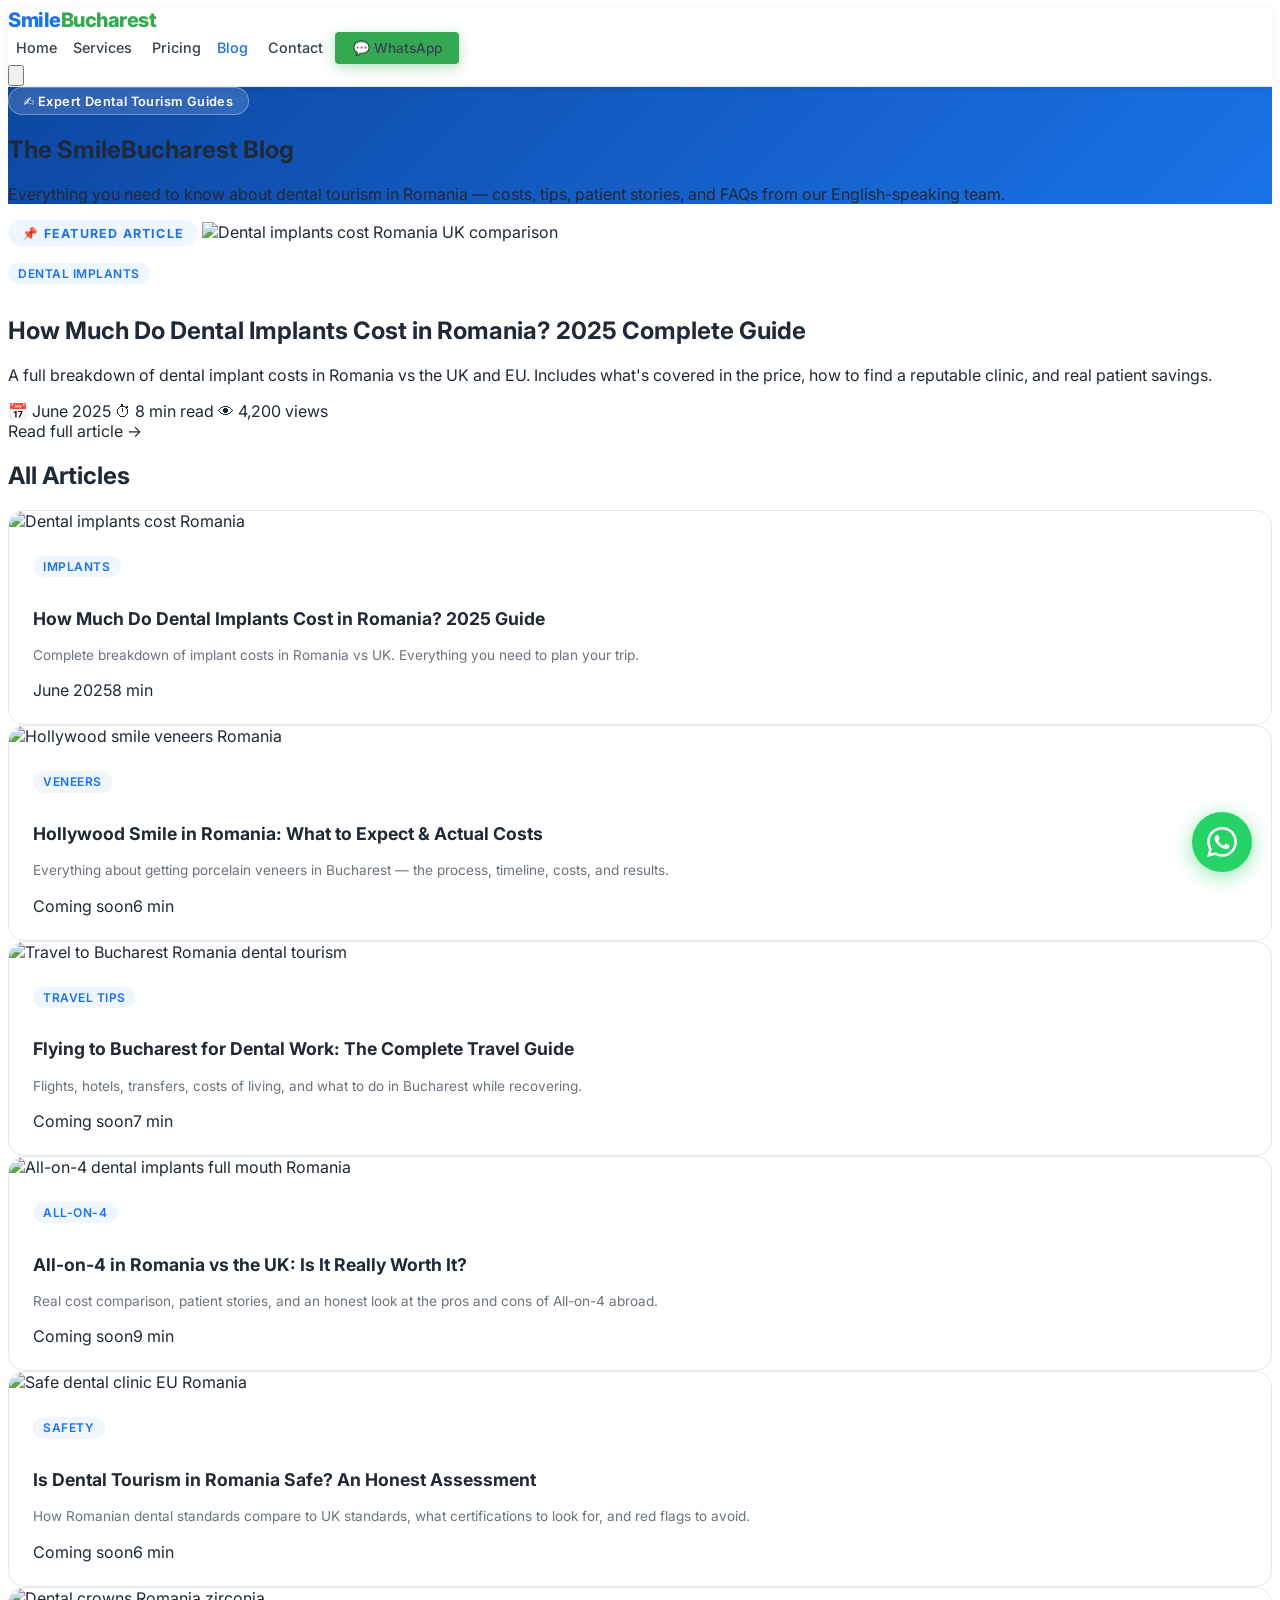
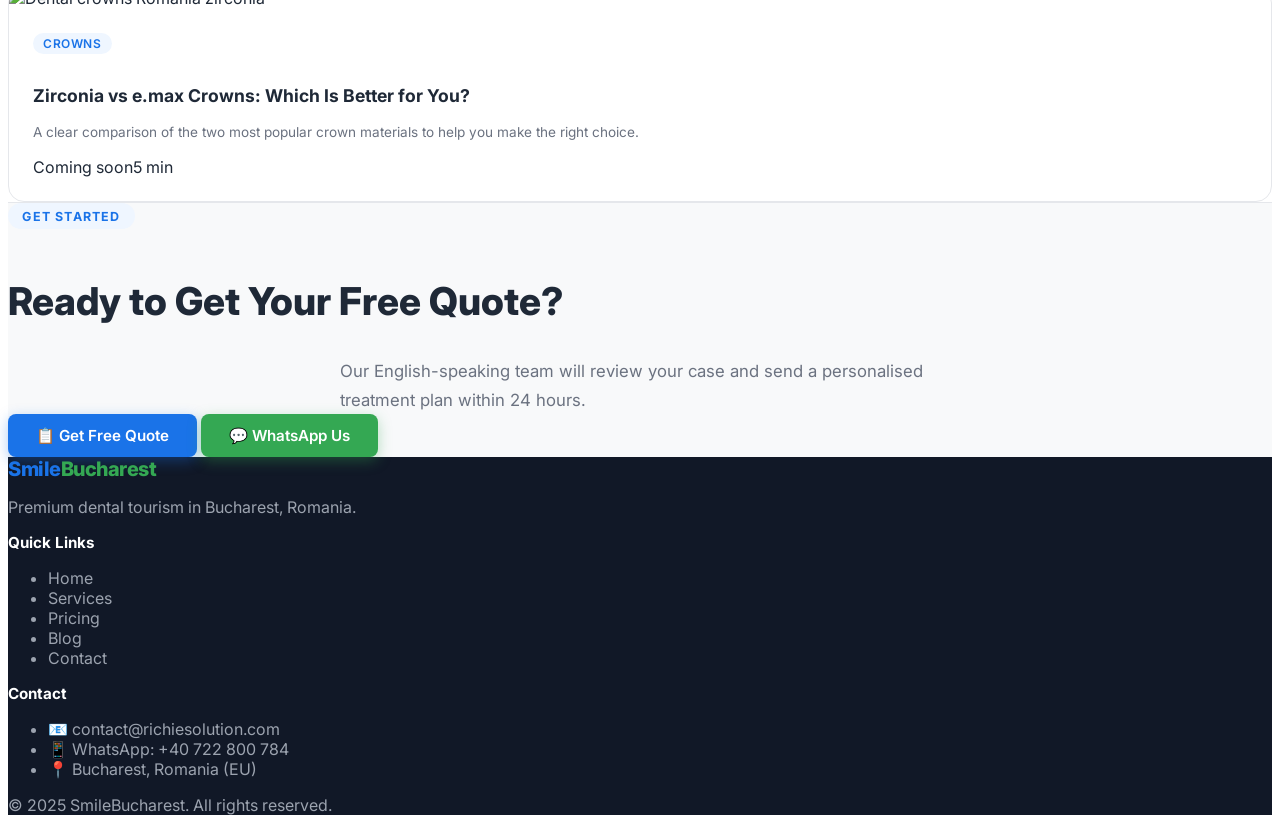
==== blog/index.html @ 4a3b8646 "Initial commit: SmileBucharest dental tourism website - Full 6-page HTML/Tailwind/JS site targeting " ====
<!DOCTYPE html>
<html lang="en">
<head>
  <meta charset="UTF-8" />
  <meta name="viewport" content="width=device-width, initial-scale=1.0" />
  <title>Dental Tourism Blog – Tips, Guides & Patient Stories | SmileBucharest</title>
  <meta name="description" content="Expert guides on dental tourism in Romania. Dental implant costs, what to expect, travel tips, patient stories, and more. Helping UK & EU patients make informed decisions." />
  <link rel="canonical" href="https://www.smilebucharest.com/blog/" />
  <meta property="og:type" content="website" />
  <meta property="og:title" content="Dental Tourism Blog – Romania Tips & Guides" />
  <meta property="og:description" content="Expert guides on dental tourism in Romania. Costs, tips, patient stories, and everything you need to know before flying to Bucharest." />
  <meta property="og:image" content="https://images.unsplash.com/photo-1588776814546-1ffdd51cd7b4?w=1200&h=630&fit=crop" />
  <meta property="og:url" content="https://www.smilebucharest.com/blog/" />
  <link rel="preconnect" href="https://fonts.googleapis.com" />
  <link href="https://fonts.googleapis.com/css2?family=Inter:wght@300;400;500;600;700;800&display=swap" rel="stylesheet" />
  <script src="https://cdn.tailwindcss.com"></script>
  <script>tailwind.config={theme:{extend:{colors:{brand:'#1A73E8',green:'#34A853'},fontFamily:{sans:['Inter','sans-serif']}}}}</script>
  <link rel="stylesheet" href="../assets/style.css" />
  <script async src="https://www.googletagmanager.com/gtag/js?id=G-E2S0ZX7Y9X"></script><script>window.dataLayer=window.dataLayer||[];function gtag(){dataLayer.push(arguments);}gtag('js',new Date());gtag('config','G-E2S0ZX7Y9X');</script>
</head>
<body>

<!-- NAVBAR -->
<nav class="navbar" role="navigation">
  <div class="max-w-6xl mx-auto px-4 flex items-center justify-between h-16">
    <a href="../index.html" class="nav-logo">Smile<span>Bucharest</span></a>
    <div class="nav-links hidden md:flex items-center gap-1">
      <a href="../index.html">Home</a><a href="../services.html">Services</a>
      <a href="../pricing.html">Pricing</a><a href="index.html" class="active">Blog</a>
      <a href="../contact.html">Contact</a>
      <a href="https://wa.me/40722800784" target="_blank" rel="noopener" class="btn-whatsapp ml-4" style="padding:.5rem 1.1rem;font-size:.85rem;">💬 WhatsApp</a>
    </div>
    <button id="hamburger" class="md:hidden flex items-center justify-center w-10 h-10 rounded-lg hover:bg-gray-100 transition" aria-expanded="false" aria-label="Toggle menu">
      <svg xmlns="http://www.w3.org/2000/svg" class="w-6 h-6" fill="none" viewBox="0 0 24 24" stroke="currentColor"><path stroke-linecap="round" stroke-linejoin="round" stroke-width="2" d="M4 6h16M4 12h16M4 18h16"/></svg>
    </button>
  </div>
  <div id="mobile-menu" class="mobile-menu max-w-6xl mx-auto px-4">
    <a href="../index.html">Home</a><a href="../services.html">Services</a><a href="../pricing.html">Pricing</a>
    <a href="index.html">Blog</a><a href="../contact.html">Contact</a>
    <a href="https://wa.me/40722800784" target="_blank" rel="noopener" style="color:#34A853;font-weight:700;">💬 WhatsApp Us</a>
  </div>
</nav>

<!-- HERO -->
<section class="py-16" style="background:linear-gradient(135deg,#0d47a1 0%,#1A73E8 100%);">
  <div class="max-w-4xl mx-auto px-4 text-center">
    <span class="hero-badge mb-4 inline-flex">✍️ Expert Dental Tourism Guides</span>
    <h1 class="text-4xl md:text-5xl font-extrabold text-white mb-4">The SmileBucharest Blog</h1>
    <p class="text-blue-100 text-lg max-w-2xl mx-auto">Everything you need to know about dental tourism in Romania — costs, tips, patient stories, and FAQs from our English-speaking team.</p>
  </div>
</section>

<!-- BLOG GRID -->
<section class="py-20 bg-white">
  <div class="max-w-6xl mx-auto px-4">

    <!-- Featured article -->
    <div class="mb-12">
      <span class="section-label mb-6 inline-block">📌 Featured Article</span>
      <a href="dental-implants-cost-romania.html" class="grid md:grid-cols-2 gap-8 items-center bg-gray-50 rounded-2xl overflow-hidden border border-gray-100 hover:shadow-xl transition group p-0" style="text-decoration:none;color:inherit;">
        <img src="https://images.unsplash.com/photo-1588776814546-1ffdd51cd7b4?w=700&h=450&fit=crop&q=80" alt="Dental implants cost Romania UK comparison" class="w-full h-72 object-cover md:rounded-l-2xl" loading="lazy" />
        <div class="p-8">
          <span class="blog-tag">Dental Implants</span>
          <h2 class="text-2xl font-extrabold text-gray-900 mb-3 group-hover:text-brand transition">How Much Do Dental Implants Cost in Romania? 2025 Complete Guide</h2>
          <p class="text-gray-500 mb-4 leading-relaxed">A full breakdown of dental implant costs in Romania vs the UK and EU. Includes what's covered in the price, how to find a reputable clinic, and real patient savings.</p>
          <div class="flex items-center gap-4 text-xs text-gray-400">
            <span>📅 June 2025</span>
            <span>⏱ 8 min read</span>
            <span>👁 4,200 views</span>
          </div>
          <div class="mt-4 text-brand font-semibold text-sm group-hover:underline">Read full article →</div>
        </div>
      </a>
    </div>

    <!-- Article grid -->
    <h2 class="text-2xl font-bold text-gray-900 mb-8">All Articles</h2>
    <div class="grid md:grid-cols-2 lg:grid-cols-3 gap-6">

      <a href="dental-implants-cost-romania.html" class="blog-card fade-up">
        <img src="https://images.unsplash.com/photo-1588776814546-1ffdd51cd7b4?w=500&h=280&fit=crop&q=80" alt="Dental implants cost Romania" loading="lazy" />
        <div class="blog-card-body">
          <span class="blog-tag">Implants</span>
          <h3>How Much Do Dental Implants Cost in Romania? 2025 Guide</h3>
          <p>Complete breakdown of implant costs in Romania vs UK. Everything you need to plan your trip.</p>
          <div class="flex items-center gap-3 text-xs text-gray-400 mt-3"><span>June 2025</span><span>8 min</span></div>
        </div>
      </a>

      <div class="blog-card fade-up opacity-80" style="transition-delay:.1s;cursor:default;">
        <img src="https://images.unsplash.com/photo-1516914943479-89db7d9ae7f2?w=500&h=280&fit=crop&q=80" alt="Hollywood smile veneers Romania" loading="lazy" />
        <div class="blog-card-body">
          <span class="blog-tag">Veneers</span>
          <h3>Hollywood Smile in Romania: What to Expect & Actual Costs</h3>
          <p>Everything about getting porcelain veneers in Bucharest — the process, timeline, costs, and results.</p>
          <div class="flex items-center gap-3 text-xs text-gray-400 mt-3"><span>Coming soon</span><span>6 min</span></div>
        </div>
      </div>

      <div class="blog-card fade-up opacity-80" style="transition-delay:.2s;cursor:default;">
        <img src="https://images.unsplash.com/photo-1524661135-423995f22d0b?w=500&h=280&fit=crop&q=80" alt="Travel to Bucharest Romania dental tourism" loading="lazy" />
        <div class="blog-card-body">
          <span class="blog-tag">Travel Tips</span>
          <h3>Flying to Bucharest for Dental Work: The Complete Travel Guide</h3>
          <p>Flights, hotels, transfers, costs of living, and what to do in Bucharest while recovering.</p>
          <div class="flex items-center gap-3 text-xs text-gray-400 mt-3"><span>Coming soon</span><span>7 min</span></div>
        </div>
      </div>

      <div class="blog-card fade-up opacity-80" style="transition-delay:.3s;cursor:default;">
        <img src="https://images.unsplash.com/photo-1629909613654-28e377c37b09?w=500&h=280&fit=crop&q=80" alt="All-on-4 dental implants full mouth Romania" loading="lazy" />
        <div class="blog-card-body">
          <span class="blog-tag">All-on-4</span>
          <h3>All-on-4 in Romania vs the UK: Is It Really Worth It?</h3>
          <p>Real cost comparison, patient stories, and an honest look at the pros and cons of All-on-4 abroad.</p>
          <div class="flex items-center gap-3 text-xs text-gray-400 mt-3"><span>Coming soon</span><span>9 min</span></div>
        </div>
      </div>

      <div class="blog-card fade-up opacity-80" style="transition-delay:.1s;cursor:default;">
        <img src="https://images.unsplash.com/photo-1606811841689-23dfddce3e95?w=500&h=280&fit=crop&q=80" alt="Safe dental clinic EU Romania" loading="lazy" />
        <div class="blog-card-body">
          <span class="blog-tag">Safety</span>
          <h3>Is Dental Tourism in Romania Safe? An Honest Assessment</h3>
          <p>How Romanian dental standards compare to UK standards, what certifications to look for, and red flags to avoid.</p>
          <div class="flex items-center gap-3 text-xs text-gray-400 mt-3"><span>Coming soon</span><span>6 min</span></div>
        </div>
      </div>

      <div class="blog-card fade-up opacity-80" style="transition-delay:.2s;cursor:default;">
        <img src="https://images.unsplash.com/photo-1609840114035-3c981b782dfe?w=500&h=280&fit=crop&q=80" alt="Dental crowns Romania zirconia" loading="lazy" />
        <div class="blog-card-body">
          <span class="blog-tag">Crowns</span>
          <h3>Zirconia vs e.max Crowns: Which Is Better for You?</h3>
          <p>A clear comparison of the two most popular crown materials to help you make the right choice.</p>
          <div class="flex items-center gap-3 text-xs text-gray-400 mt-3"><span>Coming soon</span><span>5 min</span></div>
        </div>
      </div>

    </div>
  </div>
</section>

<!-- NEWSLETTER / CTA -->
<section class="py-16" style="background:#F8F9FA;border-top:1px solid #e5e7eb;">
  <div class="max-w-3xl mx-auto px-4 text-center">
    <span class="section-label">Get Started</span>
    <h2 class="section-title mb-4">Ready to Get Your Free Quote?</h2>
    <p class="section-sub mb-8">Our English-speaking team will review your case and send a personalised treatment plan within 24 hours.</p>
    <div class="flex flex-wrap justify-center gap-4">
      <a href="../index.html#quote-form" class="btn-primary">📋 Get Free Quote</a>
      <a href="https://wa.me/40722800784?text=Hi%2C%20I%20read%20your%20blog%20and%20would%20like%20a%20dental%20quote" target="_blank" rel="noopener" class="btn-whatsapp">💬 WhatsApp Us</a>
    </div>
  </div>
</section>

<!-- FOOTER -->
<footer class="site-footer py-12">
  <div class="max-w-6xl mx-auto px-4">
    <div class="grid md:grid-cols-3 gap-8 pb-8 border-b border-gray-800">
      <div><div class="nav-logo mb-2" style="color:#1A73E8;">Smile<span style="color:#34A853;">Bucharest</span></div><p class="text-gray-400 text-sm">Premium dental tourism in Bucharest, Romania.</p></div>
      <div><div class="footer-heading">Quick Links</div><ul class="space-y-1 text-sm"><li><a href="../index.html">Home</a></li><li><a href="../services.html">Services</a></li><li><a href="../pricing.html">Pricing</a></li><li><a href="index.html">Blog</a></li><li><a href="../contact.html">Contact</a></li></ul></div>
      <div><div class="footer-heading">Contact</div><ul class="space-y-2 text-sm"><li>📧 <a href="mailto:contact@richiesolution.com">contact@richiesolution.com</a></li><li>📱 <a href="https://wa.me/40722800784" target="_blank" rel="noopener">WhatsApp: +40 722 800 784</a></li><li>📍 Bucharest, Romania (EU)</li></ul></div>
    </div>
    <p class="text-center text-xs text-gray-600 mt-6">© 2025 SmileBucharest. All rights reserved.</p>
  </div>
</footer>

<!-- Sticky WhatsApp -->
<a href="https://wa.me/40722800784?text=Hi%2C%20I%27d%20like%20a%20free%20dental%20quote" target="_blank" rel="noopener" class="whatsapp-fab" aria-label="Chat on WhatsApp">
  <svg xmlns="http://www.w3.org/2000/svg" viewBox="0 0 24 24"><path d="M17.472 14.382c-.297-.149-1.758-.867-2.03-.967-.273-.099-.471-.148-.67.15-.197.297-.767.966-.94 1.164-.173.199-.347.223-.644.075-.297-.15-1.255-.463-2.39-1.475-.883-.788-1.48-1.761-1.653-2.059-.173-.297-.018-.458.13-.606.134-.133.298-.347.446-.52.149-.174.198-.298.298-.497.099-.198.05-.371-.025-.52-.075-.149-.669-1.612-.916-2.207-.242-.579-.487-.5-.669-.51-.173-.008-.371-.01-.57-.01-.198 0-.52.074-.792.372-.272.297-1.04 1.016-1.04 2.479 0 1.462 1.065 2.875 1.213 3.074.149.198 2.096 3.2 5.077 4.487.709.306 1.262.489 1.694.625.712.227 1.36.195 1.871.118.571-.085 1.758-.719 2.006-1.413.248-.694.248-1.289.173-1.413-.074-.124-.272-.198-.57-.347m-5.421 7.403h-.004a9.87 9.87 0 01-5.031-1.378l-.361-.214-3.741.982.998-3.648-.235-.374a9.86 9.86 0 01-1.51-5.26c.001-5.45 4.436-9.884 9.888-9.884 2.64 0 5.122 1.03 6.988 2.898a9.825 9.825 0 012.893 6.994c-.003 5.45-4.437 9.884-9.885 9.884m8.413-18.297A11.815 11.815 0 0012.05 0C5.495 0 .16 5.335.157 11.892c0 2.096.547 4.142 1.588 5.945L.057 24l6.305-1.654a11.882 11.882 0 005.683 1.448h.005c6.554 0 11.89-5.335 11.893-11.893a11.821 11.821 0 00-3.48-8.413z"/></svg>
</a>
<script src="../assets/main.js"></script>
</body>
</html>
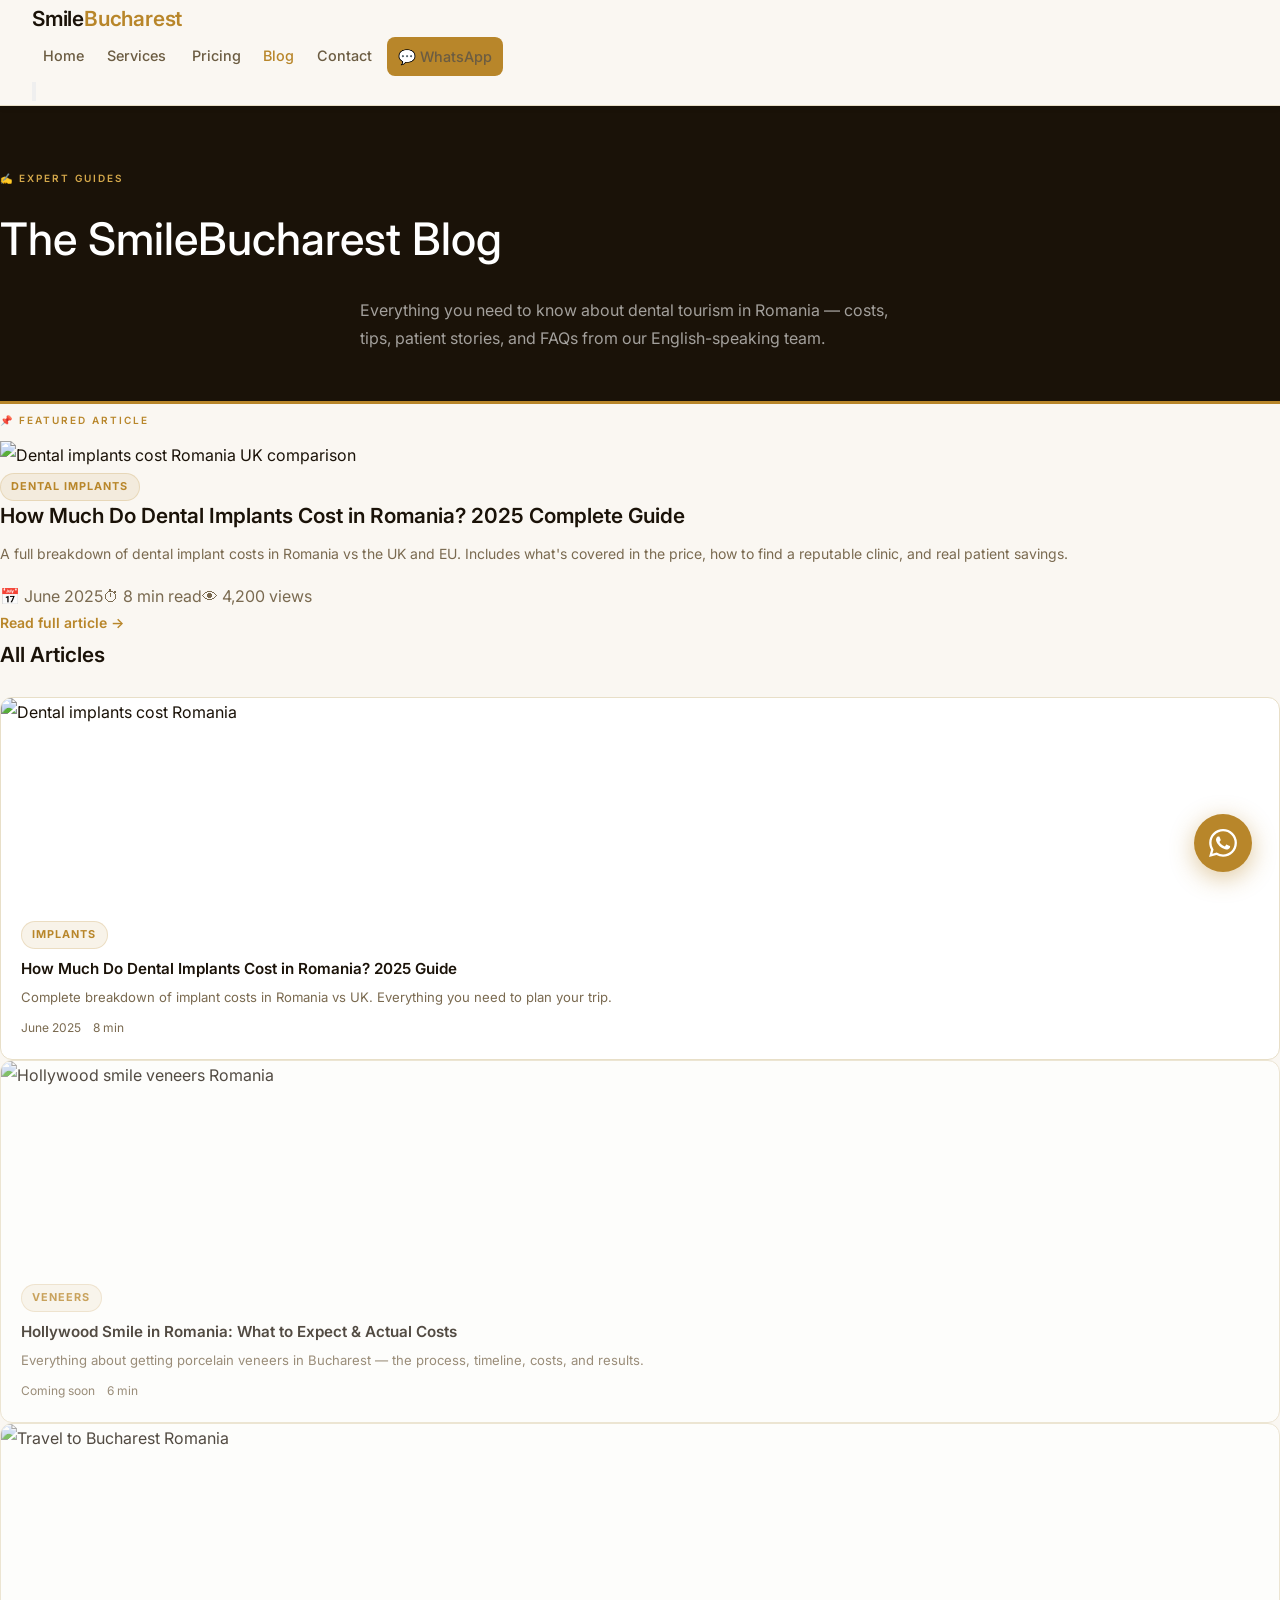
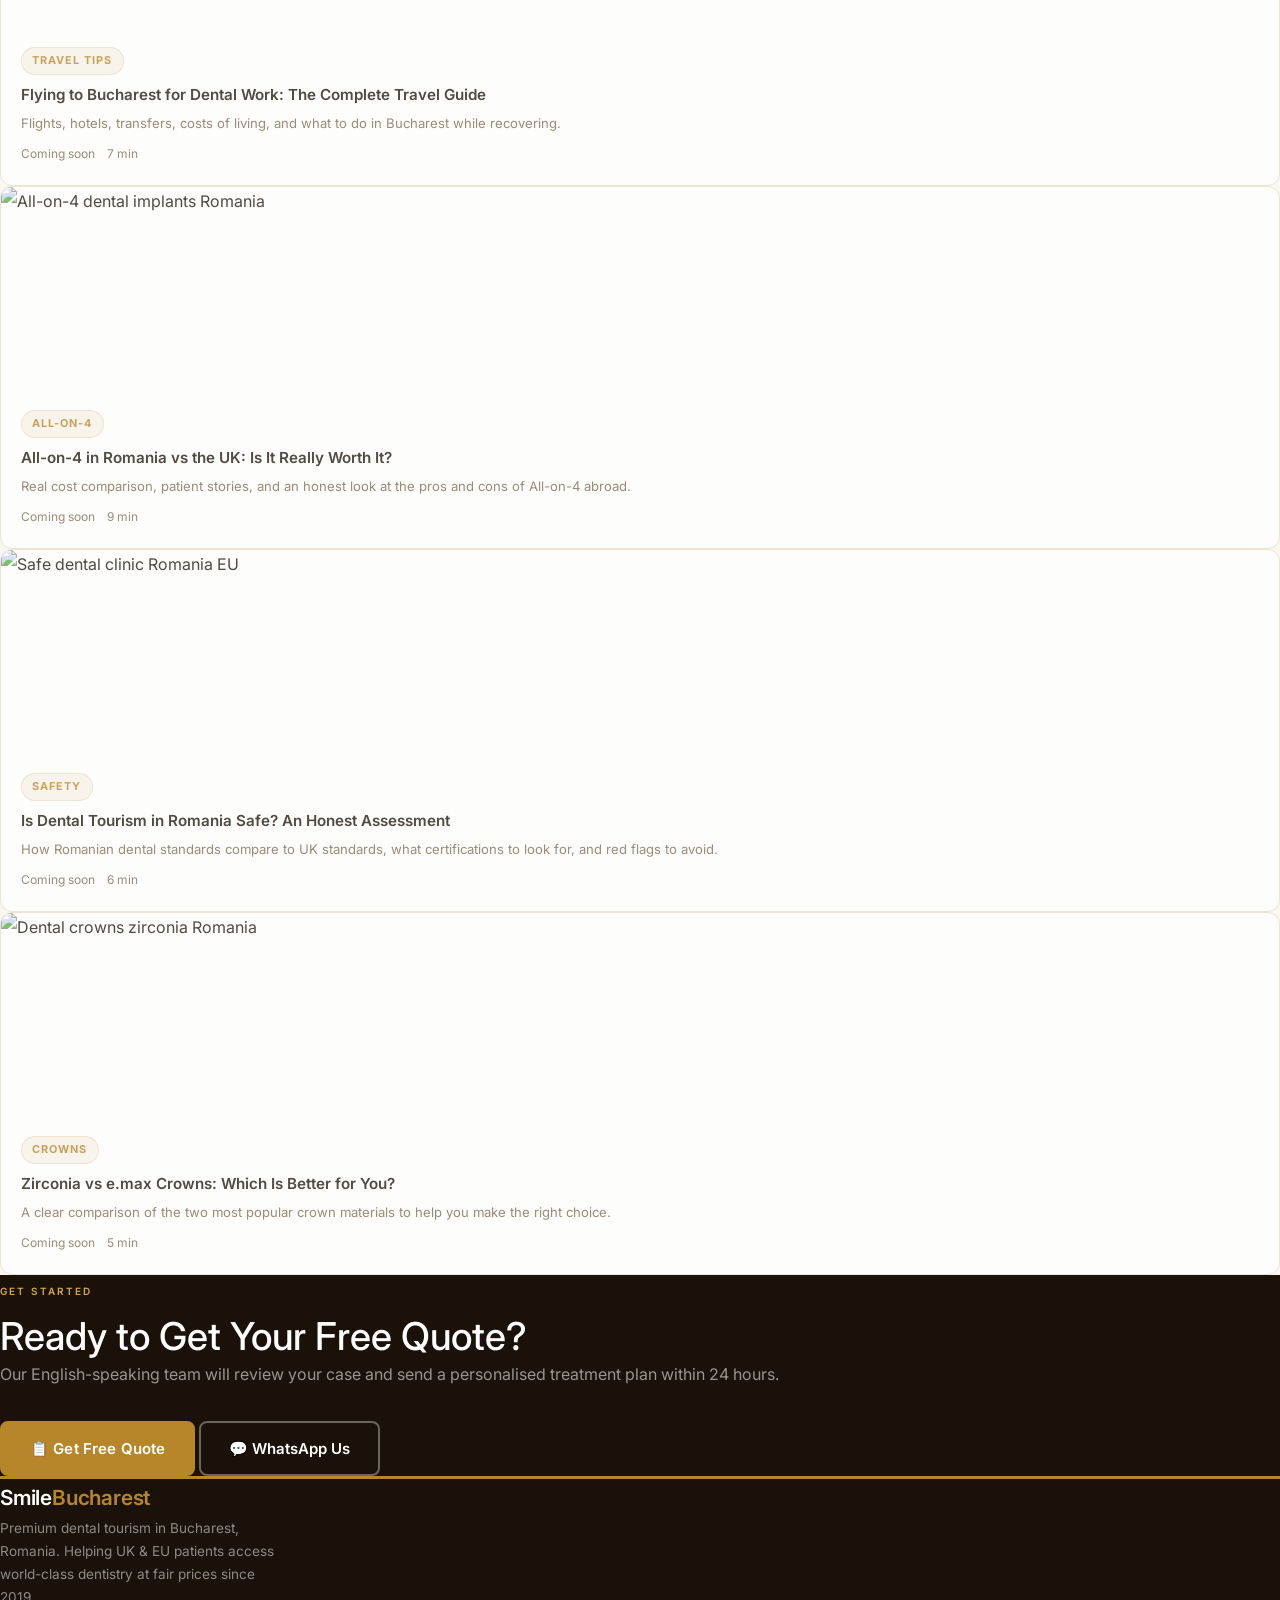
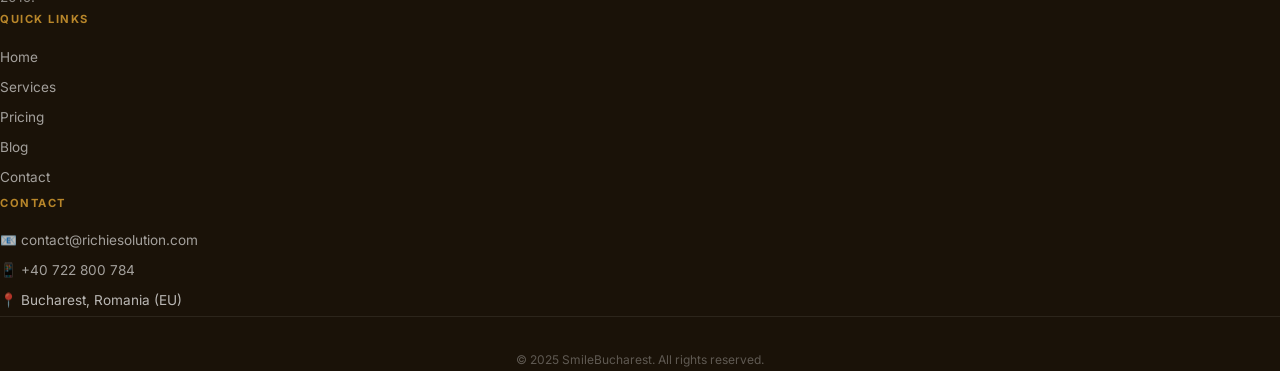
==== commit 65d83691: "redesign: warm premium gold theme" ====
--- a/blog/index.html
+++ b/blog/index.html
@@ -5,76 +5,73 @@
   <meta name="viewport" content="width=device-width, initial-scale=1.0" />
   <title>Dental Tourism Blog – Tips, Guides & Patient Stories | SmileBucharest</title>
   <meta name="description" content="Expert guides on dental tourism in Romania. Dental implant costs, what to expect, travel tips, patient stories, and more. Helping UK & EU patients make informed decisions." />
-  <link rel="canonical" href="https://www.smilebucharest.com/blog/" />
+  <link rel="canonical" href="https://dental.richiesolution.com/blog/" />
   <meta property="og:type" content="website" />
   <meta property="og:title" content="Dental Tourism Blog – Romania Tips & Guides" />
   <meta property="og:description" content="Expert guides on dental tourism in Romania. Costs, tips, patient stories, and everything you need to know before flying to Bucharest." />
   <meta property="og:image" content="https://images.unsplash.com/photo-1588776814546-1ffdd51cd7b4?w=1200&h=630&fit=crop" />
-  <meta property="og:url" content="https://www.smilebucharest.com/blog/" />
+  <meta property="og:url" content="https://dental.richiesolution.com/blog/" />
   <link rel="preconnect" href="https://fonts.googleapis.com" />
   <link href="https://fonts.googleapis.com/css2?family=Inter:wght@300;400;500;600;700;800&display=swap" rel="stylesheet" />
   <script src="https://cdn.tailwindcss.com"></script>
-  <script>tailwind.config={theme:{extend:{colors:{brand:'#1A73E8',green:'#34A853'},fontFamily:{sans:['Inter','sans-serif']}}}}</script>
+  <script>tailwind.config={theme:{extend:{colors:{cream:'#faf7f2',dark:'#1a1208',gold:'#b8862a','gold-light':'#d4a84b',surface:'#f5f0e8'},fontFamily:{sans:['Inter','sans-serif']}}}}</script>
   <link rel="stylesheet" href="../assets/style.css" />
-  <script async src="https://www.googletagmanager.com/gtag/js?id=G-E2S0ZX7Y9X"></script><script>window.dataLayer=window.dataLayer||[];function gtag(){dataLayer.push(arguments);}gtag('js',new Date());gtag('config','G-E2S0ZX7Y9X');</script>
+  <script async src="https://www.googletagmanager.com/gtag/js?id=G-E2S0ZX7Y9X"></script>
+  <script>window.dataLayer=window.dataLayer||[];function gtag(){dataLayer.push(arguments);}gtag('js',new Date());gtag('config','G-E2S0ZX7Y9X');</script>
 </head>
 <body>
 
-<!-- NAVBAR -->
 <nav class="navbar" role="navigation">
-  <div class="max-w-6xl mx-auto px-4 flex items-center justify-between h-16">
+  <div style="max-width:1400px;margin:0 auto;padding:0 2rem;" class="flex items-center justify-between h-16">
     <a href="../index.html" class="nav-logo">Smile<span>Bucharest</span></a>
     <div class="nav-links hidden md:flex items-center gap-1">
       <a href="../index.html">Home</a><a href="../services.html">Services</a>
-      <a href="../pricing.html">Pricing</a><a href="index.html" class="active">Blog</a>
-      <a href="../contact.html">Contact</a>
-      <a href="https://wa.me/40722800784" target="_blank" rel="noopener" class="btn-whatsapp ml-4" style="padding:.5rem 1.1rem;font-size:.85rem;">💬 WhatsApp</a>
+      <a href="../pricing.html">Pricing</a><a href="index.html" class="active">Blog</a><a href="../contact.html">Contact</a>
+      <a href="https://wa.me/40722800784" target="_blank" rel="noopener" class="btn-whatsapp ml-4" data-ga="whatsapp_nav">💬 WhatsApp</a>
     </div>
-    <button id="hamburger" class="md:hidden flex items-center justify-center w-10 h-10 rounded-lg hover:bg-gray-100 transition" aria-expanded="false" aria-label="Toggle menu">
+    <button id="hamburger" class="md:hidden flex items-center justify-center w-10 h-10 rounded-lg hover:bg-amber-50 transition" aria-expanded="false" aria-label="Toggle menu">
       <svg xmlns="http://www.w3.org/2000/svg" class="w-6 h-6" fill="none" viewBox="0 0 24 24" stroke="currentColor"><path stroke-linecap="round" stroke-linejoin="round" stroke-width="2" d="M4 6h16M4 12h16M4 18h16"/></svg>
     </button>
   </div>
-  <div id="mobile-menu" class="mobile-menu max-w-6xl mx-auto px-4">
+  <div id="mobile-menu" class="mobile-menu" style="max-width:1400px;margin:0 auto;padding-left:2rem;padding-right:2rem;">
     <a href="../index.html">Home</a><a href="../services.html">Services</a><a href="../pricing.html">Pricing</a>
     <a href="index.html">Blog</a><a href="../contact.html">Contact</a>
-    <a href="https://wa.me/40722800784" target="_blank" rel="noopener" style="color:#34A853;font-weight:700;">💬 WhatsApp Us</a>
+    <a href="https://wa.me/40722800784" target="_blank" rel="noopener" style="color:var(--gold);font-weight:700;">💬 WhatsApp Us</a>
   </div>
 </nav>
 
-<!-- HERO -->
-<section class="py-16" style="background:linear-gradient(135deg,#0d47a1 0%,#1A73E8 100%);">
+<!-- PAGE HERO -->
+<section style="background:var(--dark);border-bottom:3px solid var(--gold);padding:3.5rem 0 3rem;">
   <div class="max-w-4xl mx-auto px-4 text-center">
-    <span class="hero-badge mb-4 inline-flex">✍️ Expert Dental Tourism Guides</span>
-    <h1 class="text-4xl md:text-5xl font-extrabold text-white mb-4">The SmileBucharest Blog</h1>
-    <p class="text-blue-100 text-lg max-w-2xl mx-auto">Everything you need to know about dental tourism in Romania — costs, tips, patient stories, and FAQs from our English-speaking team.</p>
+    <span class="section-label" style="color:var(--gold-light)">✍️ Expert Guides</span>
+    <h1 style="font-size:clamp(1.8rem,3.5vw,2.8rem);font-weight:500;color:#fff;margin-bottom:1rem;">The SmileBucharest Blog</h1>
+    <p style="color:rgba(255,255,255,.6);font-size:1rem;max-width:560px;margin:0 auto;">Everything you need to know about dental tourism in Romania — costs, tips, patient stories, and FAQs from our English-speaking team.</p>
   </div>
 </section>
 
-<!-- BLOG GRID -->
-<section class="py-20 bg-white">
+<!-- BLOG CONTENT -->
+<section class="py-20" style="background:var(--bg);">
   <div class="max-w-6xl mx-auto px-4">
 
     <!-- Featured article -->
     <div class="mb-12">
       <span class="section-label mb-6 inline-block">📌 Featured Article</span>
-      <a href="dental-implants-cost-romania.html" class="grid md:grid-cols-2 gap-8 items-center bg-gray-50 rounded-2xl overflow-hidden border border-gray-100 hover:shadow-xl transition group p-0" style="text-decoration:none;color:inherit;">
-        <img src="https://images.unsplash.com/photo-1588776814546-1ffdd51cd7b4?w=700&h=450&fit=crop&q=80" alt="Dental implants cost Romania UK comparison" class="w-full h-72 object-cover md:rounded-l-2xl" loading="lazy" />
-        <div class="p-8">
-          <span class="blog-tag">Dental Implants</span>
-          <h2 class="text-2xl font-extrabold text-gray-900 mb-3 group-hover:text-brand transition">How Much Do Dental Implants Cost in Romania? 2025 Complete Guide</h2>
-          <p class="text-gray-500 mb-4 leading-relaxed">A full breakdown of dental implant costs in Romania vs the UK and EU. Includes what's covered in the price, how to find a reputable clinic, and real patient savings.</p>
-          <div class="flex items-center gap-4 text-xs text-gray-400">
-            <span>📅 June 2025</span>
-            <span>⏱ 8 min read</span>
-            <span>👁 4,200 views</span>
+      <a href="dental-implants-cost-romania.html" class="grid md:grid-cols-2 gap-0 items-stretch rounded-2xl overflow-hidden border border-[var(--border)] hover:shadow-xl transition group" style="text-decoration:none;color:inherit;background:var(--card);">
+        <img src="https://images.unsplash.com/photo-1588776814546-1ffdd51cd7b4?w=700&h=450&fit=crop&q=80" alt="Dental implants cost Romania UK comparison" class="w-full h-64 md:h-auto object-cover" loading="lazy" />
+        <div class="p-8 flex flex-col justify-center">
+          <span class="blog-tag mb-3">Dental Implants</span>
+          <h2 style="font-size:1.3rem;font-weight:600;color:var(--dark);margin-bottom:.75rem;line-height:1.4;" class="group-hover:text-gold transition">How Much Do Dental Implants Cost in Romania? 2025 Complete Guide</h2>
+          <p style="font-size:.875rem;color:var(--text-muted);margin-bottom:1rem;line-height:1.7;">A full breakdown of dental implant costs in Romania vs the UK and EU. Includes what's covered in the price, how to find a reputable clinic, and real patient savings.</p>
+          <div class="flex items-center gap-4 text-xs" style="color:var(--text-muted);">
+            <span>📅 June 2025</span><span>⏱ 8 min read</span><span>👁 4,200 views</span>
           </div>
-          <div class="mt-4 text-brand font-semibold text-sm group-hover:underline">Read full article →</div>
+          <div class="mt-4" style="color:var(--gold);font-weight:600;font-size:.875rem;">Read full article →</div>
         </div>
       </a>
     </div>
 
     <!-- Article grid -->
-    <h2 class="text-2xl font-bold text-gray-900 mb-8">All Articles</h2>
+    <h2 style="font-size:1.3rem;font-weight:600;color:var(--dark);margin-bottom:1.5rem;">All Articles</h2>
     <div class="grid md:grid-cols-2 lg:grid-cols-3 gap-6">
 
       <a href="dental-implants-cost-romania.html" class="blog-card fade-up">
@@ -83,57 +80,57 @@
           <span class="blog-tag">Implants</span>
           <h3>How Much Do Dental Implants Cost in Romania? 2025 Guide</h3>
           <p>Complete breakdown of implant costs in Romania vs UK. Everything you need to plan your trip.</p>
-          <div class="flex items-center gap-3 text-xs text-gray-400 mt-3"><span>June 2025</span><span>8 min</span></div>
+          <div style="display:flex;gap:.75rem;font-size:.75rem;color:var(--text-muted);margin-top:.6rem;"><span>June 2025</span><span>8 min</span></div>
         </div>
       </a>
 
-      <div class="blog-card fade-up opacity-80" style="transition-delay:.1s;cursor:default;">
+      <div class="blog-card fade-up" style="transition-delay:.1s;opacity:.75;cursor:default;">
         <img src="https://images.unsplash.com/photo-1516914943479-89db7d9ae7f2?w=500&h=280&fit=crop&q=80" alt="Hollywood smile veneers Romania" loading="lazy" />
         <div class="blog-card-body">
           <span class="blog-tag">Veneers</span>
-          <h3>Hollywood Smile in Romania: What to Expect & Actual Costs</h3>
+          <h3>Hollywood Smile in Romania: What to Expect &amp; Actual Costs</h3>
           <p>Everything about getting porcelain veneers in Bucharest — the process, timeline, costs, and results.</p>
-          <div class="flex items-center gap-3 text-xs text-gray-400 mt-3"><span>Coming soon</span><span>6 min</span></div>
+          <div style="display:flex;gap:.75rem;font-size:.75rem;color:var(--text-muted);margin-top:.6rem;"><span>Coming soon</span><span>6 min</span></div>
         </div>
       </div>
 
-      <div class="blog-card fade-up opacity-80" style="transition-delay:.2s;cursor:default;">
-        <img src="https://images.unsplash.com/photo-1524661135-423995f22d0b?w=500&h=280&fit=crop&q=80" alt="Travel to Bucharest Romania dental tourism" loading="lazy" />
+      <div class="blog-card fade-up" style="transition-delay:.2s;opacity:.75;cursor:default;">
+        <img src="https://images.unsplash.com/photo-1524661135-423995f22d0b?w=500&h=280&fit=crop&q=80" alt="Travel to Bucharest Romania" loading="lazy" />
         <div class="blog-card-body">
           <span class="blog-tag">Travel Tips</span>
           <h3>Flying to Bucharest for Dental Work: The Complete Travel Guide</h3>
           <p>Flights, hotels, transfers, costs of living, and what to do in Bucharest while recovering.</p>
-          <div class="flex items-center gap-3 text-xs text-gray-400 mt-3"><span>Coming soon</span><span>7 min</span></div>
+          <div style="display:flex;gap:.75rem;font-size:.75rem;color:var(--text-muted);margin-top:.6rem;"><span>Coming soon</span><span>7 min</span></div>
         </div>
       </div>
 
-      <div class="blog-card fade-up opacity-80" style="transition-delay:.3s;cursor:default;">
-        <img src="https://images.unsplash.com/photo-1629909613654-28e377c37b09?w=500&h=280&fit=crop&q=80" alt="All-on-4 dental implants full mouth Romania" loading="lazy" />
+      <div class="blog-card fade-up" style="opacity:.75;cursor:default;">
+        <img src="https://images.unsplash.com/photo-1629909613654-28e377c37b09?w=500&h=280&fit=crop&q=80" alt="All-on-4 dental implants Romania" loading="lazy" />
         <div class="blog-card-body">
           <span class="blog-tag">All-on-4</span>
           <h3>All-on-4 in Romania vs the UK: Is It Really Worth It?</h3>
           <p>Real cost comparison, patient stories, and an honest look at the pros and cons of All-on-4 abroad.</p>
-          <div class="flex items-center gap-3 text-xs text-gray-400 mt-3"><span>Coming soon</span><span>9 min</span></div>
+          <div style="display:flex;gap:.75rem;font-size:.75rem;color:var(--text-muted);margin-top:.6rem;"><span>Coming soon</span><span>9 min</span></div>
         </div>
       </div>
 
-      <div class="blog-card fade-up opacity-80" style="transition-delay:.1s;cursor:default;">
-        <img src="https://images.unsplash.com/photo-1606811841689-23dfddce3e95?w=500&h=280&fit=crop&q=80" alt="Safe dental clinic EU Romania" loading="lazy" />
+      <div class="blog-card fade-up" style="transition-delay:.1s;opacity:.75;cursor:default;">
+        <img src="https://images.unsplash.com/photo-1606811841689-23dfddce3e95?w=500&h=280&fit=crop&q=80" alt="Safe dental clinic Romania EU" loading="lazy" />
         <div class="blog-card-body">
           <span class="blog-tag">Safety</span>
           <h3>Is Dental Tourism in Romania Safe? An Honest Assessment</h3>
           <p>How Romanian dental standards compare to UK standards, what certifications to look for, and red flags to avoid.</p>
-          <div class="flex items-center gap-3 text-xs text-gray-400 mt-3"><span>Coming soon</span><span>6 min</span></div>
+          <div style="display:flex;gap:.75rem;font-size:.75rem;color:var(--text-muted);margin-top:.6rem;"><span>Coming soon</span><span>6 min</span></div>
         </div>
       </div>
 
-      <div class="blog-card fade-up opacity-80" style="transition-delay:.2s;cursor:default;">
-        <img src="https://images.unsplash.com/photo-1609840114035-3c981b782dfe?w=500&h=280&fit=crop&q=80" alt="Dental crowns Romania zirconia" loading="lazy" />
+      <div class="blog-card fade-up" style="transition-delay:.2s;opacity:.75;cursor:default;">
+        <img src="https://images.unsplash.com/photo-1609840114035-3c981b782dfe?w=500&h=280&fit=crop&q=80" alt="Dental crowns zirconia Romania" loading="lazy" />
         <div class="blog-card-body">
           <span class="blog-tag">Crowns</span>
           <h3>Zirconia vs e.max Crowns: Which Is Better for You?</h3>
           <p>A clear comparison of the two most popular crown materials to help you make the right choice.</p>
-          <div class="flex items-center gap-3 text-xs text-gray-400 mt-3"><span>Coming soon</span><span>5 min</span></div>
+          <div style="display:flex;gap:.75rem;font-size:.75rem;color:var(--text-muted);margin-top:.6rem;"><span>Coming soon</span><span>5 min</span></div>
         </div>
       </div>
 
@@ -141,33 +138,47 @@
   </div>
 </section>
 
-<!-- NEWSLETTER / CTA -->
-<section class="py-16" style="background:#F8F9FA;border-top:1px solid #e5e7eb;">
+<!-- CTA -->
+<section class="savings-section py-16">
   <div class="max-w-3xl mx-auto px-4 text-center">
-    <span class="section-label">Get Started</span>
-    <h2 class="section-title mb-4">Ready to Get Your Free Quote?</h2>
-    <p class="section-sub mb-8">Our English-speaking team will review your case and send a personalised treatment plan within 24 hours.</p>
+    <span class="section-label" style="color:var(--gold-light)">Get Started</span>
+    <h2 class="section-title mb-4" style="color:#fff;">Ready to Get Your Free Quote?</h2>
+    <p style="color:rgba(255,255,255,.55);margin-bottom:2rem;">Our English-speaking team will review your case and send a personalised treatment plan within 24 hours.</p>
     <div class="flex flex-wrap justify-center gap-4">
       <a href="../index.html#quote-form" class="btn-primary">📋 Get Free Quote</a>
-      <a href="https://wa.me/40722800784?text=Hi%2C%20I%20read%20your%20blog%20and%20would%20like%20a%20dental%20quote" target="_blank" rel="noopener" class="btn-whatsapp">💬 WhatsApp Us</a>
+      <a href="https://wa.me/40722800784?text=Hi%2C%20I%20read%20your%20blog%20and%20would%20like%20a%20dental%20quote" target="_blank" rel="noopener" class="btn-outline" style="color:#fff;border-color:rgba(255,255,255,.35);" data-ga="whatsapp_blog_cta">💬 WhatsApp Us</a>
     </div>
   </div>
 </section>
 
-<!-- FOOTER -->
 <footer class="site-footer py-12">
   <div class="max-w-6xl mx-auto px-4">
-    <div class="grid md:grid-cols-3 gap-8 pb-8 border-b border-gray-800">
-      <div><div class="nav-logo mb-2" style="color:#1A73E8;">Smile<span style="color:#34A853;">Bucharest</span></div><p class="text-gray-400 text-sm">Premium dental tourism in Bucharest, Romania.</p></div>
-      <div><div class="footer-heading">Quick Links</div><ul class="space-y-1 text-sm"><li><a href="../index.html">Home</a></li><li><a href="../services.html">Services</a></li><li><a href="../pricing.html">Pricing</a></li><li><a href="index.html">Blog</a></li><li><a href="../contact.html">Contact</a></li></ul></div>
-      <div><div class="footer-heading">Contact</div><ul class="space-y-2 text-sm"><li>📧 <a href="mailto:contact@richiesolution.com">contact@richiesolution.com</a></li><li>📱 <a href="https://wa.me/40722800784" target="_blank" rel="noopener">WhatsApp: +40 722 800 784</a></li><li>📍 Bucharest, Romania (EU)</li></ul></div>
+    <div class="grid md:grid-cols-4 gap-8 pb-8" style="border-bottom:1px solid rgba(255,255,255,.08)">
+      <div class="md:col-span-2">
+        <div class="nav-logo mb-3" style="color:#fff;">Smile<span>Bucharest</span></div>
+        <p style="font-size:.85rem;color:rgba(255,255,255,.5);max-width:280px;line-height:1.7;">Premium dental tourism in Bucharest, Romania. Helping UK &amp; EU patients access world-class dentistry at fair prices since 2019.</p>
+      </div>
+      <div>
+        <div class="footer-heading">Quick Links</div>
+        <ul style="list-style:none;font-size:.85rem;line-height:2.2;">
+          <li><a href="../index.html">Home</a></li><li><a href="../services.html">Services</a></li>
+          <li><a href="../pricing.html">Pricing</a></li><li><a href="index.html">Blog</a></li><li><a href="../contact.html">Contact</a></li>
+        </ul>
+      </div>
+      <div>
+        <div class="footer-heading">Contact</div>
+        <ul style="list-style:none;font-size:.85rem;line-height:2.2;">
+          <li>📧 <a href="mailto:contact@richiesolution.com">contact@richiesolution.com</a></li>
+          <li>📱 <a href="https://wa.me/40722800784" target="_blank" rel="noopener">+40 722 800 784</a></li>
+          <li>📍 Bucharest, Romania (EU)</li>
+        </ul>
+      </div>
     </div>
-    <p class="text-center text-xs text-gray-600 mt-6">© 2025 SmileBucharest. All rights reserved.</p>
+    <p style="text-align:center;font-size:.75rem;color:rgba(255,255,255,.3);margin-top:2rem;">© 2025 SmileBucharest. All rights reserved.</p>
   </div>
 </footer>
 
-<!-- Sticky WhatsApp -->
-<a href="https://wa.me/40722800784?text=Hi%2C%20I%27d%20like%20a%20free%20dental%20quote" target="_blank" rel="noopener" class="whatsapp-fab" aria-label="Chat on WhatsApp">
+<a href="https://wa.me/40722800784?text=Hi%2C%20I%27d%20like%20a%20free%20dental%20quote" target="_blank" rel="noopener" class="whatsapp-fab" aria-label="Chat on WhatsApp" data-ga="whatsapp_fab">
   <svg xmlns="http://www.w3.org/2000/svg" viewBox="0 0 24 24"><path d="M17.472 14.382c-.297-.149-1.758-.867-2.03-.967-.273-.099-.471-.148-.67.15-.197.297-.767.966-.94 1.164-.173.199-.347.223-.644.075-.297-.15-1.255-.463-2.39-1.475-.883-.788-1.48-1.761-1.653-2.059-.173-.297-.018-.458.13-.606.134-.133.298-.347.446-.52.149-.174.198-.298.298-.497.099-.198.05-.371-.025-.52-.075-.149-.669-1.612-.916-2.207-.242-.579-.487-.5-.669-.51-.173-.008-.371-.01-.57-.01-.198 0-.52.074-.792.372-.272.297-1.04 1.016-1.04 2.479 0 1.462 1.065 2.875 1.213 3.074.149.198 2.096 3.2 5.077 4.487.709.306 1.262.489 1.694.625.712.227 1.36.195 1.871.118.571-.085 1.758-.719 2.006-1.413.248-.694.248-1.289.173-1.413-.074-.124-.272-.198-.57-.347m-5.421 7.403h-.004a9.87 9.87 0 01-5.031-1.378l-.361-.214-3.741.982.998-3.648-.235-.374a9.86 9.86 0 01-1.51-5.26c.001-5.45 4.436-9.884 9.888-9.884 2.64 0 5.122 1.03 6.988 2.898a9.825 9.825 0 012.893 6.994c-.003 5.45-4.437 9.884-9.885 9.884m8.413-18.297A11.815 11.815 0 0012.05 0C5.495 0 .16 5.335.157 11.892c0 2.096.547 4.142 1.588 5.945L.057 24l6.305-1.654a11.882 11.882 0 005.683 1.448h.005c6.554 0 11.89-5.335 11.893-11.893a11.821 11.821 0 00-3.48-8.413z"/></svg>
 </a>
 <script src="../assets/main.js"></script>
--- a/assets/style.css
+++ b/assets/style.css
@@ -0,0 +1,671 @@
+/* ===================================================================
+   SmileBucharest – Warm Premium Gold Design System
+   =================================================================== */
+
+/* ── Design Tokens ─────────────────────────────────────────────── */
+:root {
+  --bg:           #faf7f2;
+  --dark:         #1a1208;
+  --gold:         #b8862a;
+  --gold-light:   #d4a84b;
+  --gold-dim:     #8a6320;
+  --text:         #1a1208;
+  --text-sec:     #6b5c42;
+  --text-muted:   #7a6a50;
+  --border:       #e8dfc8;
+  --surface:      #f5f0e8;
+  --card:         #ffffff;
+  --savings-item: #221808;
+  --savings-green:#6abf8a;
+  --radius:       12px;
+  --radius-sm:    8px;
+  --radius-lg:    20px;
+  --shadow:       0 4px 24px rgba(26,18,8,.08);
+  --shadow-md:    0 8px 40px rgba(26,18,8,.12);
+  --transition:   .2s ease;
+}
+
+/* ── Reset & Base ───────────────────────────────────────────────── */
+*, *::before, *::after { box-sizing: border-box; margin: 0; padding: 0; }
+html { scroll-behavior: smooth; }
+body {
+  font-family: 'Inter', sans-serif;
+  font-size: 16px;
+  line-height: 1.8;
+  color: var(--text);
+  background: var(--bg);
+  -webkit-font-smoothing: antialiased;
+}
+img { display: block; max-width: 100%; }
+a   { color: inherit; text-decoration: none; }
+
+/* ── Typography helpers ─────────────────────────────────────────── */
+.section-label {
+  display: inline-block;
+  font-size: 10px;
+  font-weight: 600;
+  letter-spacing: 2px;
+  text-transform: uppercase;
+  color: var(--gold);
+  margin-bottom: .75rem;
+}
+.section-title {
+  font-size: clamp(1.75rem, 3vw, 2.5rem);
+  font-weight: 500;
+  color: var(--text);
+  line-height: 1.25;
+}
+.section-sub {
+  font-size: 1.0625rem;
+  color: var(--text-sec);
+  max-width: 580px;
+}
+
+/* ── Buttons ────────────────────────────────────────────────────── */
+.btn-primary {
+  display: inline-flex;
+  align-items: center;
+  gap: .4rem;
+  padding: .78rem 1.75rem;
+  background: var(--gold);
+  color: #fff;
+  font-weight: 600;
+  font-size: .9375rem;
+  border-radius: var(--radius-sm);
+  border: 2px solid var(--gold);
+  cursor: pointer;
+  transition: var(--transition);
+  letter-spacing: .01em;
+}
+.btn-primary:hover {
+  background: var(--gold-dim);
+  border-color: var(--gold-dim);
+  transform: translateY(-1px);
+  box-shadow: 0 6px 20px rgba(184,134,42,.3);
+}
+.btn-outline {
+  display: inline-flex;
+  align-items: center;
+  gap: .4rem;
+  padding: .78rem 1.75rem;
+  background: transparent;
+  color: var(--gold);
+  font-weight: 600;
+  font-size: .9375rem;
+  border-radius: var(--radius-sm);
+  border: 2px solid var(--gold);
+  cursor: pointer;
+  transition: var(--transition);
+}
+.btn-outline:hover {
+  background: var(--gold);
+  color: #fff;
+  transform: translateY(-1px);
+}
+.btn-whatsapp {
+  display: inline-flex;
+  align-items: center;
+  gap: .45rem;
+  padding: .6rem 1.25rem;
+  background: var(--gold);
+  color: #fff;
+  font-weight: 600;
+  font-size: .85rem;
+  border-radius: 50px;
+  border: none;
+  cursor: pointer;
+  transition: var(--transition);
+  white-space: nowrap;
+}
+.btn-whatsapp:hover {
+  background: var(--gold-dim);
+  transform: translateY(-1px);
+  box-shadow: 0 4px 14px rgba(184,134,42,.35);
+}
+
+/* ── Navbar ─────────────────────────────────────────────────────── */
+.navbar {
+  position: sticky;
+  top: 0;
+  z-index: 999;
+  background: var(--bg);
+  border-bottom: .5px solid var(--border);
+  transition: box-shadow var(--transition);
+}
+.navbar.scrolled { box-shadow: 0 2px 20px rgba(26,18,8,.1); }
+.nav-logo { font-size: 1.3rem; font-weight: 600; color: var(--dark); letter-spacing: -.01em; }
+.nav-logo span { color: var(--gold); }
+.nav-links a {
+  color: var(--text-sec);
+  font-size: .9rem;
+  font-weight: 500;
+  padding: .4rem .7rem;
+  border-radius: var(--radius-sm);
+  transition: var(--transition);
+}
+.nav-links a:hover,
+.nav-links a.active { color: var(--gold); }
+
+/* ── Mobile Menu ────────────────────────────────────────────────── */
+.mobile-menu { display: none; padding: .5rem 1rem 1rem; border-top: .5px solid var(--border); }
+.mobile-menu.open { display: block; }
+.mobile-menu a {
+  display: block;
+  padding: .65rem 0;
+  color: var(--text-sec);
+  font-weight: 500;
+  font-size: .95rem;
+  border-bottom: .5px solid var(--border);
+}
+.mobile-menu a:last-child { border-bottom: none; }
+
+/* ── Hero ───────────────────────────────────────────────────────── */
+.hero {
+  background: var(--bg);
+  min-height: 85vh;
+  display: flex;
+  align-items: center;
+  padding: 4rem 0 5rem;
+  position: relative;
+  overflow: hidden;
+}
+.hero::before {
+  content: '';
+  position: absolute;
+  inset: 0;
+  background: radial-gradient(ellipse 60% 60% at 70% 50%, rgba(184,134,42,.06) 0%, transparent 70%);
+  pointer-events: none;
+}
+.hero-badge {
+  display: inline-flex;
+  align-items: center;
+  gap: .4rem;
+  background: rgba(184,134,42,.1);
+  color: var(--gold);
+  font-size: .78rem;
+  font-weight: 600;
+  letter-spacing: 1.5px;
+  text-transform: uppercase;
+  padding: .4rem 1rem;
+  border-radius: 50px;
+  border: 1px solid rgba(184,134,42,.25);
+  margin-bottom: 1.5rem;
+}
+.hero h1 { color: var(--dark); }
+.hero-gold { color: var(--gold); }
+.hero-sub { font-size: 1.0625rem; color: var(--text-sec); line-height: 1.75; max-width: 520px; }
+.hero-photo {
+  width: 100%;
+  max-width: 540px;
+  border-radius: var(--radius-lg);
+  border: 3px solid var(--gold-light);
+  box-shadow: var(--shadow-md);
+  object-fit: cover;
+  aspect-ratio: 4/3;
+}
+.hero-photo-wrap { position: relative; }
+.hero-stat {
+  position: absolute;
+  background: var(--card);
+  border-radius: var(--radius);
+  padding: .9rem 1.2rem;
+  box-shadow: 0 8px 32px rgba(26,18,8,.14);
+  border: 1px solid var(--border);
+  text-align: center;
+  min-width: 130px;
+}
+.hero-stat-num { font-size: 1.4rem; font-weight: 700; color: var(--gold); line-height: 1; display: block; }
+.hero-stat-label { font-size: .7rem; color: var(--text-muted); font-weight: 500; margin-top: .25rem; display: block; }
+.hero-stat-1 { bottom: 2rem; left: -1.5rem; }
+.hero-stat-2 { top: 2rem; right: -1.5rem; }
+
+/* ── Stats Bar ──────────────────────────────────────────────────── */
+.stats-bar { background: var(--dark); border-top: 3px solid var(--gold); padding: 2.5rem 0; }
+.stats-bar-num { font-size: 2rem; font-weight: 700; color: var(--gold-light); display: block; line-height: 1; }
+.stats-bar-label { font-size: .8rem; color: rgba(255,255,255,.55); font-weight: 500; margin-top: .3rem; display: block; }
+
+/* ── Trust Badges ───────────────────────────────────────────────── */
+.trust-section { background: var(--surface); }
+.trust-badge {
+  background: var(--card);
+  border: 1px solid var(--border);
+  border-radius: var(--radius);
+  padding: 1.5rem;
+  display: flex;
+  align-items: flex-start;
+  gap: 1rem;
+  transition: var(--transition);
+}
+.trust-badge:hover { box-shadow: var(--shadow); }
+.trust-icon { font-size: 1.6rem; flex-shrink: 0; margin-top: .1rem; }
+.trust-badge h3 { font-size: .95rem; font-weight: 600; margin-bottom: .2rem; }
+.trust-badge p  { font-size: .82rem; color: var(--text-muted); line-height: 1.5; }
+
+/* ── Services ───────────────────────────────────────────────────── */
+.services-section { background: var(--bg); }
+.service-card {
+  background: var(--card);
+  border: 1.5px solid var(--border);
+  border-radius: var(--radius);
+  padding: 1.75rem;
+  transition: border-color var(--transition), box-shadow var(--transition), transform var(--transition);
+  height: 100%;
+}
+.service-card:hover {
+  border-color: var(--gold);
+  box-shadow: 0 8px 30px rgba(184,134,42,.12);
+  transform: translateY(-2px);
+}
+.service-icon { font-size: 2rem; margin-bottom: 1rem; }
+.service-card h3 { font-size: 1.05rem; font-weight: 600; margin-bottom: .5rem; }
+.service-card p  { font-size: .875rem; color: var(--text-sec); line-height: 1.65; margin-bottom: 1rem; }
+.service-price {
+  display: inline-block;
+  font-size: .85rem;
+  font-weight: 700;
+  color: var(--gold);
+  background: rgba(184,134,42,.08);
+  border: 1px solid rgba(184,134,42,.2);
+  border-radius: 50px;
+  padding: .2rem .8rem;
+}
+
+/* ── Savings Banner ─────────────────────────────────────────────── */
+.savings-section { background: var(--dark); }
+.savings-item {
+  background: var(--savings-item);
+  border: 1px solid rgba(255,255,255,.07);
+  border-radius: var(--radius);
+  padding: 1.25rem 1.5rem;
+  display: flex;
+  align-items: center;
+  justify-content: space-between;
+  flex-wrap: wrap;
+  gap: .75rem;
+}
+.savings-item h4   { font-size: .9rem; color: rgba(255,255,255,.85); font-weight: 500; }
+.savings-uk-price  { font-size: .8rem; color: rgba(255,255,255,.4); text-decoration: line-through; }
+.savings-ro-price  { font-size: 1.1rem; font-weight: 700; color: var(--gold-light); }
+.savings-badge     { font-size: .72rem; font-weight: 700; color: var(--dark); background: var(--savings-green); border-radius: 50px; padding: .2rem .65rem; }
+
+/* ── How It Works ───────────────────────────────────────────────── */
+.steps-section { background: var(--surface); }
+.step-card {
+  background: var(--card);
+  border: 1px solid var(--border);
+  border-radius: var(--radius);
+  padding: 1.75rem;
+  text-align: center;
+  height: 100%;
+}
+.step-num {
+  display: inline-flex;
+  align-items: center;
+  justify-content: center;
+  width: 48px;
+  height: 48px;
+  background: var(--gold);
+  color: #fff;
+  font-size: 1.1rem;
+  font-weight: 700;
+  border-radius: 50%;
+  margin: 0 auto 1rem;
+}
+.step-card h3 { font-size: 1rem; font-weight: 600; margin-bottom: .5rem; }
+.step-card p  { font-size: .875rem; color: var(--text-sec); line-height: 1.6; }
+
+/* ── Testimonials ───────────────────────────────────────────────── */
+.testimonials-section { background: var(--bg); }
+.testimonial-card {
+  background: var(--card);
+  border: 1px solid var(--border);
+  border-left: 3px solid var(--gold);
+  border-radius: var(--radius);
+  padding: 1.75rem;
+  height: 100%;
+  transition: var(--transition);
+}
+.testimonial-card:hover { box-shadow: var(--shadow); }
+.testimonial-stars { color: var(--gold-light); font-size: .95rem; margin-bottom: .75rem; }
+.testimonial-text  { font-size: .9rem; color: var(--text-sec); line-height: 1.75; margin-bottom: 1.25rem; font-style: italic; }
+.testimonial-author { display: flex; align-items: center; gap: .75rem; }
+.testimonial-avatar {
+  width: 40px; height: 40px;
+  border-radius: 50%;
+  background: var(--gold);
+  color: #fff;
+  font-weight: 700;
+  font-size: .85rem;
+  display: flex; align-items: center; justify-content: center;
+  flex-shrink: 0;
+}
+.testimonial-name    { font-size: .875rem; font-weight: 600; }
+.testimonial-country { font-size: .75rem; color: var(--text-muted); }
+
+/* ── Lead Form ──────────────────────────────────────────────────── */
+.form-section { background: var(--surface); }
+.lead-form-card {
+  background: var(--card);
+  border: 1px solid var(--border);
+  border-radius: var(--radius-lg);
+  padding: 2.5rem;
+  box-shadow: var(--shadow);
+}
+.form-group { margin-bottom: 1.1rem; }
+.form-label { display: block; font-size: .8rem; font-weight: 600; color: var(--text-sec); margin-bottom: .4rem; letter-spacing: .02em; }
+.form-control {
+  width: 100%;
+  padding: .7rem 1rem;
+  border: 1px solid var(--border);
+  border-radius: var(--radius-sm);
+  font-size: .9rem;
+  font-family: inherit;
+  color: var(--text);
+  background: var(--bg);
+  transition: border-color var(--transition), box-shadow var(--transition);
+  outline: none;
+}
+.form-control:focus {
+  border-color: var(--gold);
+  box-shadow: 0 0 0 3px rgba(184,134,42,.12);
+  background: #fff;
+}
+select.form-control { cursor: pointer; }
+.form-row { display: grid; grid-template-columns: 1fr 1fr; gap: 1rem; }
+@media (max-width: 600px) { .form-row { grid-template-columns: 1fr; } }
+.form-submit {
+  width: 100%;
+  padding: .9rem;
+  background: var(--gold);
+  color: #fff;
+  font-weight: 700;
+  font-size: .95rem;
+  border: none;
+  border-radius: var(--radius-sm);
+  cursor: pointer;
+  transition: var(--transition);
+  letter-spacing: .02em;
+  font-family: inherit;
+}
+.form-submit:hover {
+  background: var(--gold-dim);
+  transform: translateY(-1px);
+  box-shadow: 0 6px 20px rgba(184,134,42,.3);
+}
+.form-submit:disabled { opacity: .6; cursor: default; transform: none; }
+.form-benefit { display: flex; align-items: center; gap: .6rem; font-size: .875rem; color: var(--text-sec); margin-bottom: .6rem; }
+.form-benefit-check { color: var(--gold); font-weight: 700; flex-shrink: 0; }
+.form-success {
+  display: none;
+  background: rgba(106,191,138,.1);
+  border: 1px solid var(--savings-green);
+  border-radius: var(--radius-sm);
+  padding: 1rem;
+  color: #2d7a4f;
+  font-size: .875rem;
+  text-align: center;
+  margin-top: 1rem;
+}
+
+/* ── FAQ ────────────────────────────────────────────────────────── */
+.faq-section { background: var(--surface); }
+.faq-item {
+  background: var(--card);
+  border: 1px solid var(--border);
+  border-radius: var(--radius);
+  overflow: hidden;
+  margin-bottom: .75rem;
+}
+.faq-question {
+  width: 100%;
+  text-align: left;
+  padding: 1.1rem 1.4rem;
+  background: none;
+  border: none;
+  cursor: pointer;
+  font-family: inherit;
+  font-size: .9375rem;
+  font-weight: 600;
+  color: var(--text);
+  display: flex;
+  align-items: center;
+  justify-content: space-between;
+  gap: 1rem;
+  transition: color var(--transition);
+}
+.faq-question:hover { color: var(--gold); }
+.faq-question[aria-expanded="true"] { color: var(--gold); }
+.faq-chevron {
+  flex-shrink: 0;
+  width: 20px; height: 20px;
+  border: 2px solid var(--border);
+  border-radius: 50%;
+  display: flex; align-items: center; justify-content: center;
+  transition: transform var(--transition), border-color var(--transition);
+  font-size: .75rem;
+  color: var(--text-muted);
+}
+.faq-question[aria-expanded="true"] .faq-chevron {
+  transform: rotate(180deg);
+  border-color: var(--gold);
+  color: var(--gold);
+}
+.faq-answer { display: none; padding: 0 1.4rem 1.1rem; font-size: .875rem; color: var(--text-sec); line-height: 1.75; }
+.faq-answer.open { display: block; }
+
+/* ── Blog Cards ─────────────────────────────────────────────────── */
+.blog-card {
+  background: var(--card);
+  border: 1px solid var(--border);
+  border-radius: var(--radius);
+  overflow: hidden;
+  transition: var(--transition);
+  display: block;
+}
+.blog-card:hover { box-shadow: var(--shadow-md); transform: translateY(-2px); border-color: var(--gold-light); }
+.blog-card img { width: 100%; height: 200px; object-fit: cover; display: block; }
+.blog-card-body { padding: 1.25rem; }
+.blog-card-body h3 { font-size: .95rem; font-weight: 600; line-height: 1.45; margin: .6rem 0 .4rem; color: var(--dark); }
+.blog-card-body p  { font-size: .82rem; color: var(--text-muted); line-height: 1.6; }
+.blog-tag {
+  display: inline-block;
+  font-size: .68rem;
+  font-weight: 700;
+  letter-spacing: 1px;
+  text-transform: uppercase;
+  color: var(--gold);
+  background: rgba(184,134,42,.1);
+  border: 1px solid rgba(184,134,42,.2);
+  border-radius: 50px;
+  padding: .2rem .65rem;
+}
+
+/* ── Pricing Tables ─────────────────────────────────────────────── */
+.price-table { width: 100%; border-collapse: collapse; font-size: .875rem; }
+.price-table th {
+  background: var(--dark);
+  color: #fff;
+  font-weight: 600;
+  text-align: left;
+  padding: .85rem 1.1rem;
+  font-size: .8rem;
+  letter-spacing: .03em;
+}
+.price-table td { padding: .8rem 1.1rem; border-bottom: 1px solid var(--border); }
+.price-table tr:last-child td { border-bottom: none; }
+.price-table tr:nth-child(even) td { background: var(--surface); }
+.price-ro   { color: var(--gold); font-weight: 700; }
+.price-uk   { color: var(--text-muted); text-decoration: line-through; font-size: .8rem; }
+.price-save { color: var(--savings-green); font-weight: 700; font-size: .8rem; }
+.price-table-wrap {
+  background: var(--card);
+  border: 1px solid var(--border);
+  border-radius: var(--radius);
+  overflow: hidden;
+  box-shadow: var(--shadow);
+}
+
+/* ── Article (blog post) ────────────────────────────────────────── */
+.article-hero { background: var(--dark); padding: 4rem 0 3rem; }
+.article-body { font-size: .9375rem; line-height: 1.85; color: var(--text-sec); }
+.article-body h2 { font-size: 1.35rem; font-weight: 600; color: var(--dark); margin: 2.5rem 0 .75rem; }
+.article-body h3 { font-size: 1.1rem; font-weight: 600; color: var(--dark); margin: 2rem 0 .6rem; }
+.article-body p  { margin-bottom: 1.1rem; }
+.article-body ul, .article-body ol { padding-left: 1.5rem; margin-bottom: 1.1rem; }
+.article-body li { margin-bottom: .4rem; }
+.article-body a  { color: var(--gold); text-decoration: underline; }
+.article-body blockquote {
+  border-left: 3px solid var(--gold);
+  margin: 1.5rem 0;
+  padding: 1rem 1.5rem;
+  background: var(--surface);
+  border-radius: 0 var(--radius-sm) var(--radius-sm) 0;
+  font-style: italic;
+  color: var(--text-sec);
+}
+.toc {
+  background: var(--surface);
+  border: 1px solid var(--border);
+  border-radius: var(--radius);
+  padding: 1.4rem;
+  margin-bottom: 2rem;
+}
+.toc h4 { font-size: .8rem; font-weight: 700; text-transform: uppercase; letter-spacing: 1px; color: var(--gold); margin-bottom: .75rem; }
+.toc ol { padding-left: 1.2rem; }
+.toc li { font-size: .82rem; margin-bottom: .35rem; }
+.toc a  { color: var(--text-sec); }
+.toc a:hover { color: var(--gold); }
+.faq-box {
+  background: var(--surface);
+  border: 1px solid var(--border);
+  border-left: 3px solid var(--gold);
+  border-radius: var(--radius-sm);
+  padding: 1.1rem 1.3rem;
+  margin: 1.25rem 0;
+}
+.faq-box strong { color: var(--dark); display: block; margin-bottom: .35rem; }
+.faq-box p { margin: 0; font-size: .875rem; }
+.article-cta {
+  background: var(--dark);
+  border-radius: var(--radius);
+  padding: 2rem;
+  text-align: center;
+  margin: 2.5rem 0;
+}
+.article-cta h3  { color: #fff; font-weight: 600; margin-bottom: .5rem; }
+.article-cta p   { color: rgba(255,255,255,.6); font-size: .85rem; margin-bottom: 1.2rem; }
+.author-box {
+  display: flex;
+  gap: 1rem;
+  align-items: flex-start;
+  padding: 1.4rem;
+  background: var(--surface);
+  border: 1px solid var(--border);
+  border-radius: var(--radius);
+  margin-top: 2.5rem;
+}
+.author-avatar {
+  width: 52px; height: 52px;
+  border-radius: 50%;
+  background: var(--gold);
+  color: #fff;
+  font-weight: 700;
+  font-size: 1.1rem;
+  display: flex; align-items: center; justify-content: center;
+  flex-shrink: 0;
+}
+.author-name  { font-weight: 600; font-size: .9rem; }
+.author-title { font-size: .78rem; color: var(--text-muted); }
+.author-bio   { font-size: .82rem; color: var(--text-sec); margin-top: .3rem; }
+.sticky-toc   { position: sticky; top: 80px; }
+
+/* ── Contact ────────────────────────────────────────────────────── */
+.contact-card {
+  background: var(--card);
+  border: 1px solid var(--border);
+  border-radius: var(--radius);
+  padding: 1.75rem;
+  text-align: center;
+  transition: var(--transition);
+}
+.contact-card:hover { box-shadow: var(--shadow); border-color: var(--gold-light); }
+.contact-card .c-icon { font-size: 2rem; margin-bottom: .75rem; }
+.contact-card h3 { font-size: .95rem; font-weight: 600; margin-bottom: .35rem; }
+.contact-card p  { font-size: .82rem; color: var(--text-muted); }
+.map-placeholder {
+  background: var(--surface);
+  border: 2px dashed var(--border);
+  border-radius: var(--radius);
+  height: 320px;
+  display: flex;
+  flex-direction: column;
+  align-items: center;
+  justify-content: center;
+  text-align: center;
+  gap: .5rem;
+}
+.map-placeholder p { font-size: .85rem; color: var(--text-muted); }
+
+/* ── Misc ───────────────────────────────────────────────────────── */
+.disclaimer-banner {
+  background: rgba(184,134,42,.08);
+  border: 1px solid rgba(184,134,42,.25);
+  border-left: 3px solid var(--gold);
+  border-radius: var(--radius-sm);
+  padding: 1rem 1.25rem;
+  font-size: .8rem;
+  color: var(--text-sec);
+}
+.included-box {
+  background: var(--surface);
+  border: 1px solid var(--border);
+  border-radius: var(--radius);
+  padding: 1.5rem;
+}
+.included-box h4 { font-size: .85rem; font-weight: 700; text-transform: uppercase; letter-spacing: 1px; color: var(--gold); margin-bottom: 1rem; }
+
+/* ── Footer ─────────────────────────────────────────────────────── */
+.site-footer { background: var(--dark); border-top: 3px solid var(--gold); color: rgba(255,255,255,.7); }
+.site-footer a       { color: rgba(255,255,255,.6); transition: color var(--transition); }
+.site-footer a:hover { color: var(--gold-light); }
+.footer-heading      { font-size: .7rem; font-weight: 700; text-transform: uppercase; letter-spacing: 1.5px; color: var(--gold); margin-bottom: .85rem; }
+
+/* ── WhatsApp FAB ───────────────────────────────────────────────── */
+.whatsapp-fab {
+  position: fixed;
+  bottom: 1.75rem;
+  right: 1.75rem;
+  z-index: 9999;
+  display: flex;
+  align-items: center;
+  justify-content: center;
+  width: 58px;
+  height: 58px;
+  background: var(--gold);
+  border-radius: 50%;
+  box-shadow: 0 6px 24px rgba(184,134,42,.45);
+  transition: transform var(--transition), box-shadow var(--transition);
+  animation: wa-pulse 2.5s ease-in-out infinite;
+}
+.whatsapp-fab:hover {
+  transform: scale(1.08);
+  box-shadow: 0 10px 32px rgba(184,134,42,.55);
+  animation: none;
+}
+.whatsapp-fab svg { width: 28px; height: 28px; fill: #fff; }
+@keyframes wa-pulse {
+  0%,100% { box-shadow: 0 6px 24px rgba(184,134,42,.45); }
+  50%      { box-shadow: 0 6px 24px rgba(184,134,42,.45), 0 0 0 10px rgba(184,134,42,.1); }
+}
+
+/* ── Scroll reveal ──────────────────────────────────────────────── */
+.fade-up { opacity: 0; transform: translateY(24px); transition: opacity .55s ease, transform .55s ease; }
+.fade-up.visible { opacity: 1; transform: none; }
+
+/* ── Responsive ─────────────────────────────────────────────────── */
+@media (max-width: 768px) {
+  .hero { min-height: auto; padding: 3rem 0 4rem; }
+  .hero-stat-1, .hero-stat-2 { display: none; }
+  .section-title { font-size: 1.6rem; }
+  .lead-form-card { padding: 1.5rem; }
+}
